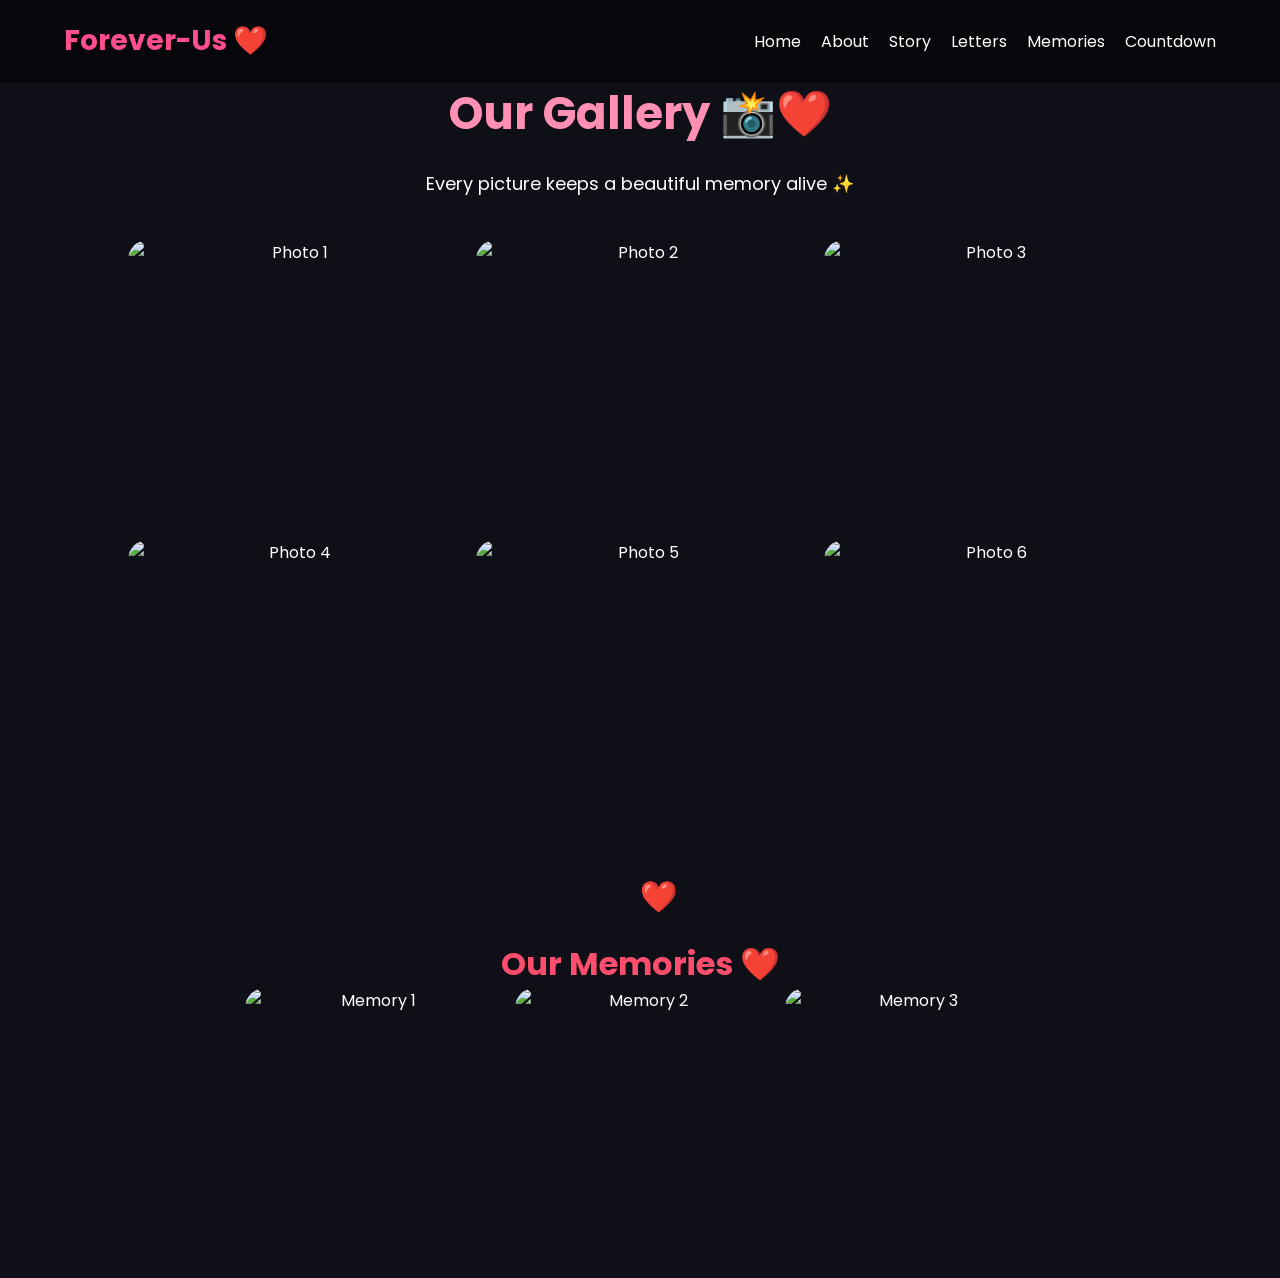
==== gallery.html @ 643da28e "upload website" ====
<!DOCTYPE html>
<html lang="en">

<head>

<meta charset="UTF-8">
<meta name="viewport" content="width=device-width, initial-scale=1.0">

<title>Gallery ❤️</title>

<link rel="stylesheet" href="style.css">

</head>


<body>


<header>

<nav class="navbar">

<h2 class="logo">Forever-Us ❤️</h2>

<ul class="nav-links">

<li><a href="index.html">Home</a></li>
<li><a href="about.html">About</a></li>
<li><a href="story.html">Story</a></li>
<li><a href="letters.html">Letters</a></li>
<li><a href="memories.html">Memories</a></li>
<li><a href="countdown.html">Countdown</a></li>

</ul>

</nav>

</header>



<section class="gallery-page">


<h1>Our Gallery 📸❤️</h1>

<p>
Every picture keeps a beautiful memory alive ✨
</p>



<div class="gallery-grid">


<img src="images/Hilal1.jpg" alt="Photo 1">

<img src="images/Hilal2.jpg" alt="Photo 2">

<img src="images/Hilal3.jpg" alt="Photo 3">

<img src="images/Hilal4.jpg" alt="Photo 4">

<img src="images/Hilal5.jpg" alt="Photo 5">

<img src="images/Hilal6.jpg" alt="Photo 6">


</div>


</section>



<script src="script.js"></script>
<div class="gallery">
    <h1>Our Memories ❤️</h1>

    <div class="photos">
        <img src="images/photo1.jpg" alt="Memory 1">
        <img src="images/photo2.jpg" alt="Memory 2">
        <img src="images/photo3.jpg" alt="Memory 3">
    </div>
</div>
<div class="hearts">
    <span>❤️</span>
    <span>❤️</span>
    <span>❤️</span>
    <span>❤️</span>
    <span>❤️</span>
    <span>❤️</span>
</div>
</body>

</html>
---- style.css ----
/* =========================
   GOOGLE FONT
========================= */

@import url('https://fonts.googleapis.com/css2?family=Poppins:wght@300;400;500;600;700&display=swap');


/* =========================
   RESET
========================= */

*{
    margin:0;
    padding:0;
    box-sizing:border-box;
    scroll-behavior:smooth;
}


body{
    font-family:'Poppins',sans-serif;
    background:#0f0f17;
    color:white;
    overflow-x:hidden;
}


/* =========================
   LOADER
========================= */

#loader{
    position:fixed;
    width:100%;
    height:100vh;
    background:#0f0f17;
    display:flex;
    justify-content:center;
    align-items:center;
    z-index:9999;
}


.heart-loader{
    font-size:60px;
    animation:beat 1s infinite;
}


@keyframes beat{

0%{
transform:scale(1);
}

50%{
transform:scale(1.3);
}

100%{
transform:scale(1);
}

}


/* =========================
   NAVBAR
========================= */

header{
    position:fixed;
    top:0;
    width:100%;
    background:rgba(0,0,0,.5);
    backdrop-filter:blur(15px);
    z-index:1000;
}


.navbar{
    width:90%;
    margin:auto;
    display:flex;
    justify-content:space-between;
    align-items:center;
    padding:20px 0;
}


.logo{
    color:#ff4d8d;
    font-size:28px;
}


.nav-links{
    display:flex;
    list-style:none;
    gap:20px;
}


.nav-links a{
    color:white;
    text-decoration:none;
}


.nav-links a:hover{
    color:#ff4d8d;
}


/* =========================
   HERO
========================= */

.hero{

min-height:100vh;

background:
linear-gradient(
rgba(0,0,0,.5),
rgba(0,0,0,.5)
),
url("images/hero.jpg");

background-size:cover;
background-position:center;

display:flex;
justify-content:center;
align-items:center;
text-align:center;

}


.overlay{
    width:90%;
}


.title{
    font-size:60px;
}


#typing{
    color:#ff8fb3;
    font-size:32px;
    margin:20px;
}


.subtitle{
    font-size:20px;
}


/* =========================
   BUTTONS
========================= */

.hero-buttons{
    margin-top:30px;
}


.btn{

display:inline-block;

padding:15px 35px;

background:#ff4d8d;

color:white;

border-radius:50px;

text-decoration:none;

margin:10px;

font-weight:600;

transition:.4s;

}


.btn:hover{

transform:translateY(-5px);

box-shadow:0 10px 30px rgba(255,77,141,.5);

}


/* =========================
   SECTIONS
========================= */


section{

padding:80px 10%;
text-align:center;

}


section h2{

font-size:35px;

margin-bottom:25px;

color:#ff8fb3;

}


section p{

line-height:1.8;

font-size:18px;

}


/* =========================
   CARDS
========================= */


.features{

display:grid;

grid-template-columns:repeat(auto-fit,minmax(250px,1fr));

gap:30px;

}


.card{

background:rgba(255,255,255,.08);

padding:30px;

border-radius:20px;

border:1px solid rgba(255,255,255,.15);

transition:.4s;

}


.card:hover{

transform:translateY(-10px);

}



/* =========================
   GALLERY
========================= */


.gallery-grid{

display:grid;

grid-template-columns:repeat(auto-fit,minmax(250px,1fr));

gap:20px;

}


.gallery-grid img{

width:100%;

height:280px;

object-fit:cover;

border-radius:20px;

transition:.4s;

}


.gallery-grid img:hover{

transform:scale(1.05);

}


/* =========================
   FLOATING HEARTS
========================= */


.hearts span{

position:fixed;

bottom:-20px;

animation:float 8s linear infinite;

}


@keyframes float{

from{

transform:translateY(0);

opacity:1;

}

to{

transform:translateY(-100vh);

opacity:0;

}

}


/* =========================
   FOOTER
========================= */


footer{

padding:40px;

background:#080810;

text-align:center;

}


/* BACK BUTTON */

#topBtn{

position:fixed;

right:20px;

bottom:20px;

display:none;

background:#ff4d8d;

color:white;

border:none;

padding:15px;

border-radius:50%;

cursor:pointer;

}
.gallery-page h1{
    color:#ff8fb3;
    font-size:45px;
    margin-bottom:20px;
}

.gallery-page p{
    margin-bottom:40px;
}

.photo-card{
    overflow:hidden;
    border-radius:25px;
}

.photo-card img{
    width:100%;
    height:350px;
    object-fit:cover;
    transition:.5s;
}

.photo-card:hover img{
    transform:scale(1.1);
}
.countdown-page{

min-height:100vh;

display:flex;

flex-direction:column;

justify-content:center;

align-items:center;

text-align:center;

}


.countdown-page h1{

font-size:50px;

color:#ff8fb3;

}


.countdown-box{

display:flex;

gap:25px;

margin-top:40px;

flex-wrap:wrap;

justify-content:center;

}


.countdown-box div{

background:rgba(255,255,255,.1);

padding:30px;

border-radius:20px;

min-width:120px;

}


.countdown-box h2{

font-size:45px;

color:#ff4d8d;

}


.countdown-box span{

font-size:18px;

}
// COUNTDOWN

function updateCountdown(){

    const target = new Date("October 10, 2026 00:00:00").getTime();

    const now = new Date().getTime();

    const gap = target - now;


    const days = Math.floor(gap / (1000 * 60 * 60 * 24));

    const hours = Math.floor((gap / (1000 * 60 * 60)) % 24);

    const minutes = Math.floor((gap / (1000 * 60)) % 60);

    const seconds = Math.floor((gap / 1000) % 60);


    if(document.getElementById("days")){

        document.getElementById("days").innerHTML = days;
        document.getElementById("hours").innerHTML = hours;
        document.getElementById("minutes").innerHTML = minutes;
        document.getElementById("seconds").innerHTML = seconds;

    }

}

updateCountdown();

setInterval(updateCountdown,1000);
<!DOCTYPE html>
<html lang="en">

<head>

<meta charset="UTF-8">
<meta name="viewport" content="width=device-width, initial-scale=1.0">

<title>Letters ❤️</title>

<link rel="stylesheet" href="style.css">

</head>

<body>


<header>

<nav class="navbar">

<h2 class="logo">Forever-Us ❤️</h2>

<ul class="nav-links">

<li><a href="index.html">Home</a></li>
<li><a href="story.html">Story</a></li>
<li><a href="gallery.html">Gallery</a></li>
<li><a href="countdown.html">Countdown</a></li>

</ul>

</nav>

</header>



<section class="letters-page">


<h1>Love Letters 💌</h1>

<p>
Words from my heart, saved forever for you ❤️
</p>


<div class="letter-box">

<h2>My Love ❤️</h2>

<p>
Every moment with you is a beautiful chapter of my life.
Thank you for being my happiness, my support, and my forever person.

No matter where life takes us, I will always treasure our memories
and the love we share. ❤️
</p>

<h3>
Forever Yours ❤️
</h3>

</div>


</section>


<script src="script.js"></script>

</body>

</html>
/* LETTERS PAGE */

.letters-page{

min-height:100vh;

display:flex;

flex-direction:column;

justify-content:center;

align-items:center;

text-align:center;

}


.letters-page h1{

font-size:50px;

color:#ff8fb3;

}


.letter-box{

max-width:650px;

margin-top:40px;

background:rgba(255,255,255,.1);

padding:40px;

border-radius:25px;

line-height:1.8;

}


.letter-box h2{

color:#ff4d8d;

margin-bottom:20px;

}


.letter-box h3{

margin-top:25px;

color:#ff8fb3;

}
/* ABOUT PAGE */

.about-page{

min-height:100vh;

display:flex;

flex-direction:column;

justify-content:center;

align-items:center;

text-align:center;

}


.about-page h1{

font-size:50px;

color:#ff8fb3;

}


.about-card{

max-width:650px;

margin-top:40px;

padding:40px;

background:rgba(255,255,255,.1);

border-radius:25px;

line-height:1.8;

}


.about-card h2{

color:#ff4d8d;

}


.about-card h3{

margin-top:25px;

color:#ff8fb3;
}
/* MEMORIES PAGE */

.memories-page{

min-height:100vh;

text-align:center;

padding-top:120px;

}


.memories-page h1{

font-size:50px;

color:#ff8fb3;

}


.memory-container{

display:flex;

justify-content:center;

gap:30px;

flex-wrap:wrap;

margin-top:40px;

}


.memory-card{

width:300px;

background:rgba(255,255,255,.1);

padding:20px;

border-radius:25px;

transition:.4s;

}


.memory-card:hover{

transform:translateY(-10px);

}


.memory-card img{

width:100%;

height:250px;

object-fit:cover;

border-radius:20px;

}


.memory-card h2{

color:#ff4d8d;

margin-top:15px;

}
/* =========================
   MOBILE RESPONSIVE
========================= */

@media(max-width:768px){

.navbar{

flex-direction:column;
gap:20px;

}


.nav-links{

flex-wrap:wrap;
justify-content:center;
gap:15px;

}


.title{

font-size:38px;

}


#typing{

font-size:24px;

}


.subtitle{

font-size:16px;

}


.hero-buttons .btn{

padding:12px 25px;

}


.story-card,
.memory-container{

flex-direction:column;

align-items:center;

}


.story-item,
.memory-card{

width:90%;

}


.gallery-grid{

grid-template-columns:1fr;

}


.countdown-box div{

min-width:90px;

padding:20px;

}


.countdown-box h2{

font-size:35px;

}

}
/* FLOATING HEART ANIMATION */

@keyframes float{

0%{

transform:translateY(0);
opacity:1;

}

100%{

transform:translateY(-100vh);
opacity:0;

}

}
/*MUSIC SECTION*/

.music{

text-align:center;

padding:60px 20px;

}


.music h2{

color:#ff8fb3;

font-size:35px;

margin-bottom:25px;

}


audio{

width:300px;

}
/* Surprise Page Animation */

.surprise-box {
    text-align: center;
    margin-top: 100px;
    padding: 40px;
    animation: fadeIn 2s ease;
}

.surprise-box h1 {
    font-size: 45px;
    color: #ff4d6d;
}

.surprise-box p {
    font-size: 20px;
    color: #555;
}

.surprise-box button {
    padding: 12px 25px;
    border: none;
    border-radius: 25px;
    background: #ff4d6d;
    color: white;
    font-size: 18px;
    cursor: pointer;
}

.surprise-box button:hover {
    transform: scale(1.1);
}

@keyframes fadeIn {
    from {
        opacity: 0;
        transform: translateY(30px);
    }

    to {
        opacity: 1;
        transform: translateY(0);
    }
}
.hearts {
    position: fixed;
    bottom: -20px;
    width: 100%;
    text-align: center;
    font-size: 30px;
    animation: heartsMove 5s infinite linear;
}

@keyframes heartsMove {
    from {
        transform: translateY(0);
        opacity: 1;
    }

    to {
        transform: translateY(-700px);
        opacity: 0;
    }
}
.welcome {
    height: 100vh;
    display: flex;
    flex-direction: column;
    justify-content: center;
    align-items: center;
    text-align: center;
    background: linear-gradient(to bottom, #ffd6e0, #fff);
}

.welcome h1 {
    font-size: 50px;
    color: #ff4d6d;
}

.welcome p {
    font-size: 20px;
}

.welcome button {
    padding: 15px 35px;
    border: none;
    border-radius: 30px;
    background: #ff4d6d;
    color: white;
    font-size: 18px;
    cursor: pointer;
}
.gallery {
    text-align: center;
    padding: 40px;
}

.gallery h1 {
    color: #ff4d6d;
}

.photos {
    display: flex;
    justify-content: center;
    gap: 20px;
    flex-wrap: wrap;
}

.photos img {
    width: 250px;
    height: 250px;
    object-fit: cover;
    border-radius: 20px;
    transition: 0.4s;
}

.photos img:hover {
    transform: scale(1.1);
}
.event {
    background: #fff0f3;
    padding: 20px;
    margin: 20px;
    border-radius: 20px;
    animation: fadeIn 1.5s ease;
}

.event h2 {
    color: #ff4d6d;
}
/* LETTER PAGE */

.letter-page{
    min-height:100vh;
    display:flex;
    justify-content:center;
    align-items:center;
    padding:30px;
    background:linear-gradient(135deg,#ff9a9e,#fad0c4);
}

.letter-box{
    max-width:700px;
    width:100%;
    background:#fff;
    padding:40px;
    border-radius:20px;
    box-shadow:0 10px 30px rgba(0,0,0,0.2);
    text-align:center;
    animation:fadeIn 1s ease;
}

.letter-box h1{
    color:#e91e63;
    margin-bottom:20px;
}

#typing{
    font-size:20px;
    line-height:1.8;
    color:#444;
    min-height:220px;
}

.letter-box button{
    margin-top:20px;
    padding:12px 30px;
    border:none;
    border-radius:30px;
    background:#e91e63;
    color:white;
    font-size:18px;
    cursor:pointer;
    transition:0.3s;
}

.letter-box button:hover{
    transform:scale(1.05);
    background:#c2185b;
}

@keyframes fadeIn{
    from{
        /* MEMORIES PAGE */

.memories-page{
    padding:60px 20px;
    text-align:center;
    background:#fff5f8;
    min-height:100vh;
}

.memories-page h1{
    color:#e91e63;
    margin-bottom:40px;
}

.memory-card{
    max-width:700px;
    margin:25px auto;
    background:white;
    padding:25px;
    border-radius:20px;
    box-shadow:0 8px 20px rgba(0,0,0,0.15);
    transition:.3s;
}

.memory-card:hover{
    transform:translateY(-8px);
}

.memory-card h2{
    color:#e91e63;
    margin-bottom:15px;
}

.memory-card p{
    color:#555;
    line-height:1.7;
}
/* COUNTDOWN PAGE */

.countdown-page{
    min-height:100vh;
    display:flex;
    flex-direction:column;
    justify-content:center;
    align-items:center;
    background:linear-gradient(135deg,#ff758c,#ff7eb3);
    text-align:center;
}

.countdown-page h1{
    color:white;
    margin-bottom:40px;
    font-size:40px;
}

#countdown{
    display:flex;
    gap:20px;
    flex-wrap:wrap;
    justify-content:center;
}

.time-box{
    background:white;
    padding:25px;
    border-radius:20px;
    min-width:120px;
    box-shadow:0 8px 20px rgba(0,0,0,.2);
}

.time-box h2{
    font-size:40px;
    color:#e91e63;
    margin:0;
}

.time-box span{
    color:#555;
    font-size:18px;
}
/* SURPRISE PAGE */

.surprise-page{
    min-height:100vh;
    display:flex;
    flex-direction:column;
    justify-content:center;
    align-items:center;
    text-align:center;
    background:linear-gradient(135deg,#ff9a9e,#fecfef);
    padding:20px;
}

.surprise-page h1{
    color:white;
    margin-bottom:30px;
}

#surpriseBtn{
    padding:15px 35px;
    font-size:20px;
    border:none;
    border-radius:40px;
    background:#e91e63;
    color:white;
    cursor:pointer;
    transition:.3s;
}

#surpriseBtn:hover{
    transform:scale(1.08);
}

#message{
    margin-top:30px;
    background:white;
    padding:30px;
    max-width:700px;
    border-radius:20px;
    box-shadow:0 8px 20px rgba(0,0,0,.2);
}

#message h2{
    color:#e91e63;
}

#message p{
    color:#555;
    line-height:1.8;
}
/* FLOATING HEARTS */

.hearts{
    position:fixed;
    top:0;
    left:0;
    width:100%;
    height:100%;
    pointer-events:none;
    overflow:hidden;
}

.hearts span{
    position:absolute;
    bottom:-50px;
    color:rgba(255,255,255,0.8);
    font-size:24px;
    animation:floatHearts 12s linear infinite;
}

.hearts span:nth-child(1){left:10%;animation-duration:8s;}
.hearts span:nth-child(2){left:25%;animation-duration:10s;}
.hearts span:nth-child(3){left:40%;animation-duration:12s;}
.hearts span:nth-child(4){left:60%;animation-duration:9s;}
.hearts span:nth-child(5){left:75%;animation-duration:11s;}
.hearts span:nth-child(6){left:90%;animation-duration:13s;}

@keyframes floatHearts{
    0%{
        transform:translateY(0) scale(0.8);
        opacity:0;
    }
    20%{
        opacity:1;
    }
    100%{
        transform:translateY(-110vh) scale(1.5);
        opacity:0;
    }
}
/* LOADER */

#loader{
    position:fixed;
    top:0;
    left:0;
    width:100%;
    height:100%;
    background:#ff4d6d;
    display:flex;
    justify-content:center;
    align-items:center;
    z-index:9999;
    animation:fadeOut 3s forwards;
    animation-delay:2s;
}

#loader h1{
    color:white;
    font-size:50px;
    animation:pulse 1s infinite;
}

@keyframes pulse{
    0%,100%{
        transform:scale(1);
    }
    50%{
        transform:scale(1.1);
    }
}

@keyframes fadeOut{
    to{
        opacity:0;
        visibility:hidden;
    }
}
/* PREMIUM NAVBAR */

nav{
    position:sticky;
    top:0;
    width:100%;
    display:flex;
    justify-content:center;
    align-items:center;
    gap:20px;
    padding:15px 0;
    background:rgba(255,255,255,0.15);
    backdrop-filter:blur(15px);
    -webkit-backdrop-filter:blur(15px);
    box-shadow:0 4px 20px rgba(0,0,0,0.15);
    z-index:1000;
}

nav a{
    color:#ffffff;
    text-decoration:none;
    font-size:18px;
    font-weight:bold;
    padding:10px 18px;
    border-radius:30px;
    transition:0.3s;
}

nav a:hover{
    background:#ffffff;
    color:#e91e63;
    transform:translateY(-3px);
}
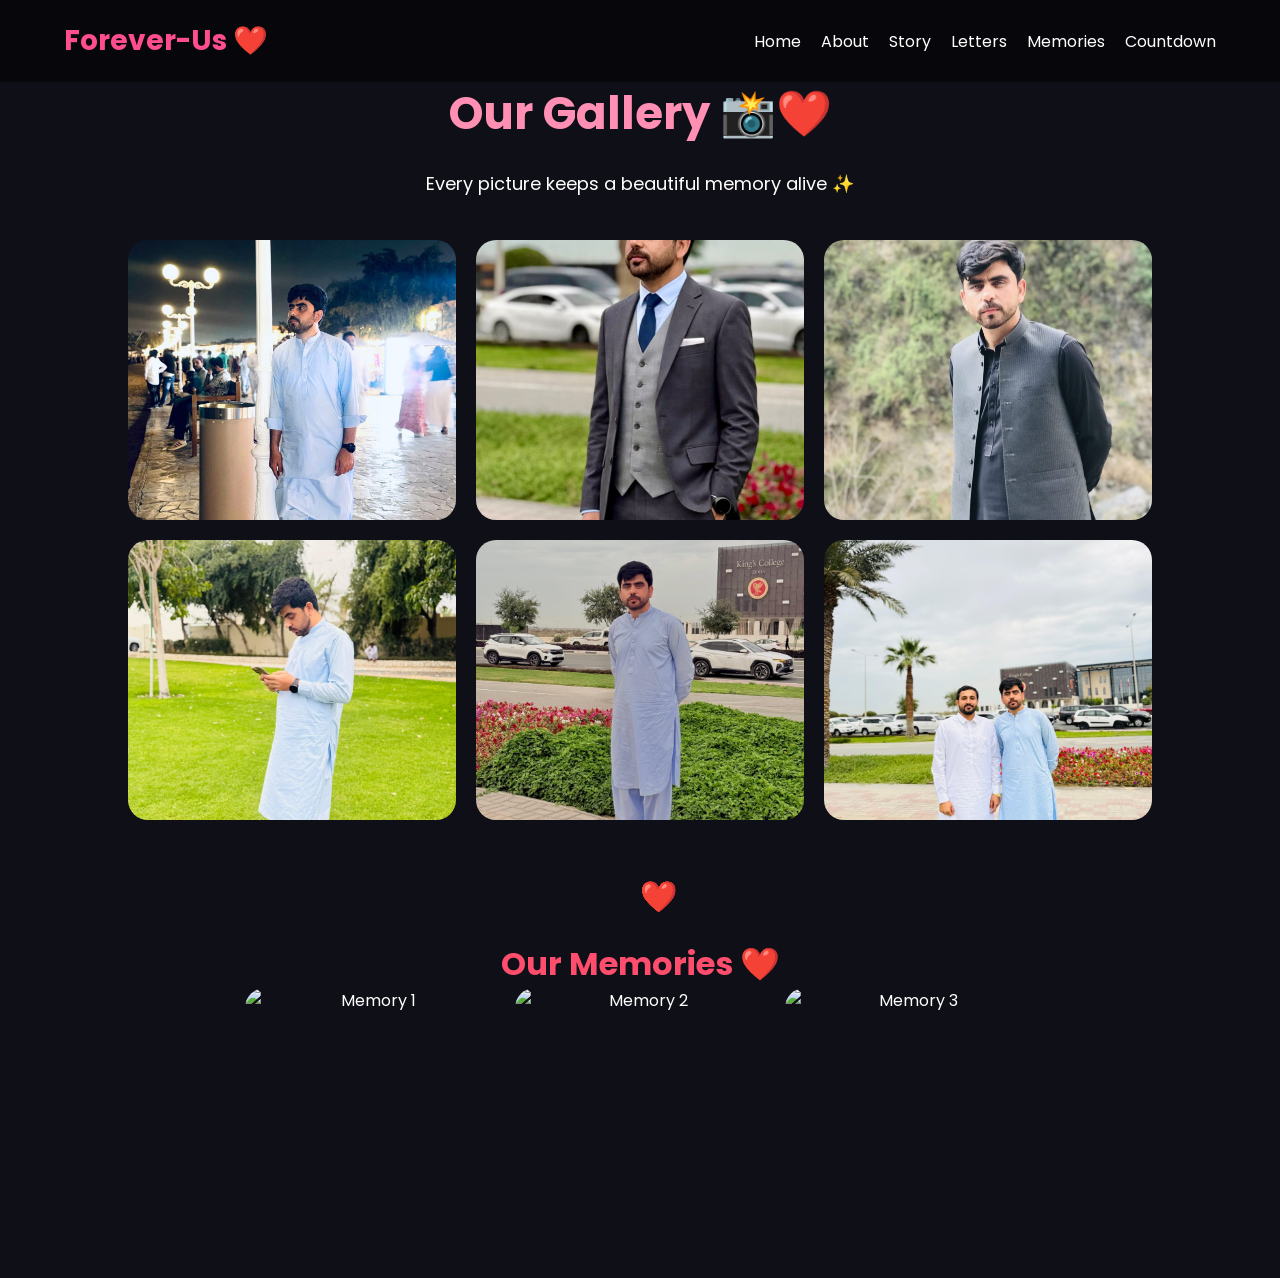
==== commit d921731b: "Update gallery.html" ====
--- a/gallery.html
+++ b/gallery.html
@@ -53,17 +53,17 @@
 <div class="gallery-grid">
 
 
-<img src="images/Hilal1.jpg" alt="Photo 1">
+<img src="Hilal1.jpg" alt="Photo 1">
 
-<img src="images/Hilal2.jpg" alt="Photo 2">
+<img src="Hilal2.jpg" alt="Photo 2">
 
-<img src="images/Hilal3.jpg" alt="Photo 3">
+<img src="Hilal3.jpg" alt="Photo 3">
 
-<img src="images/Hilal4.jpg" alt="Photo 4">
+<img src="Hilal4.jpg" alt="Photo 4">
 
-<img src="images/Hilal5.jpg" alt="Photo 5">
+<img src="Hilal5.jpg" alt="Photo 5">
 
-<img src="images/Hilal6.jpg" alt="Photo 6">
+<img src="Hilal6.jpg" alt="Photo 6">
 
 
 </div>
@@ -93,4 +93,4 @@
 </div>
 </body>
 
-</html>+</html>
